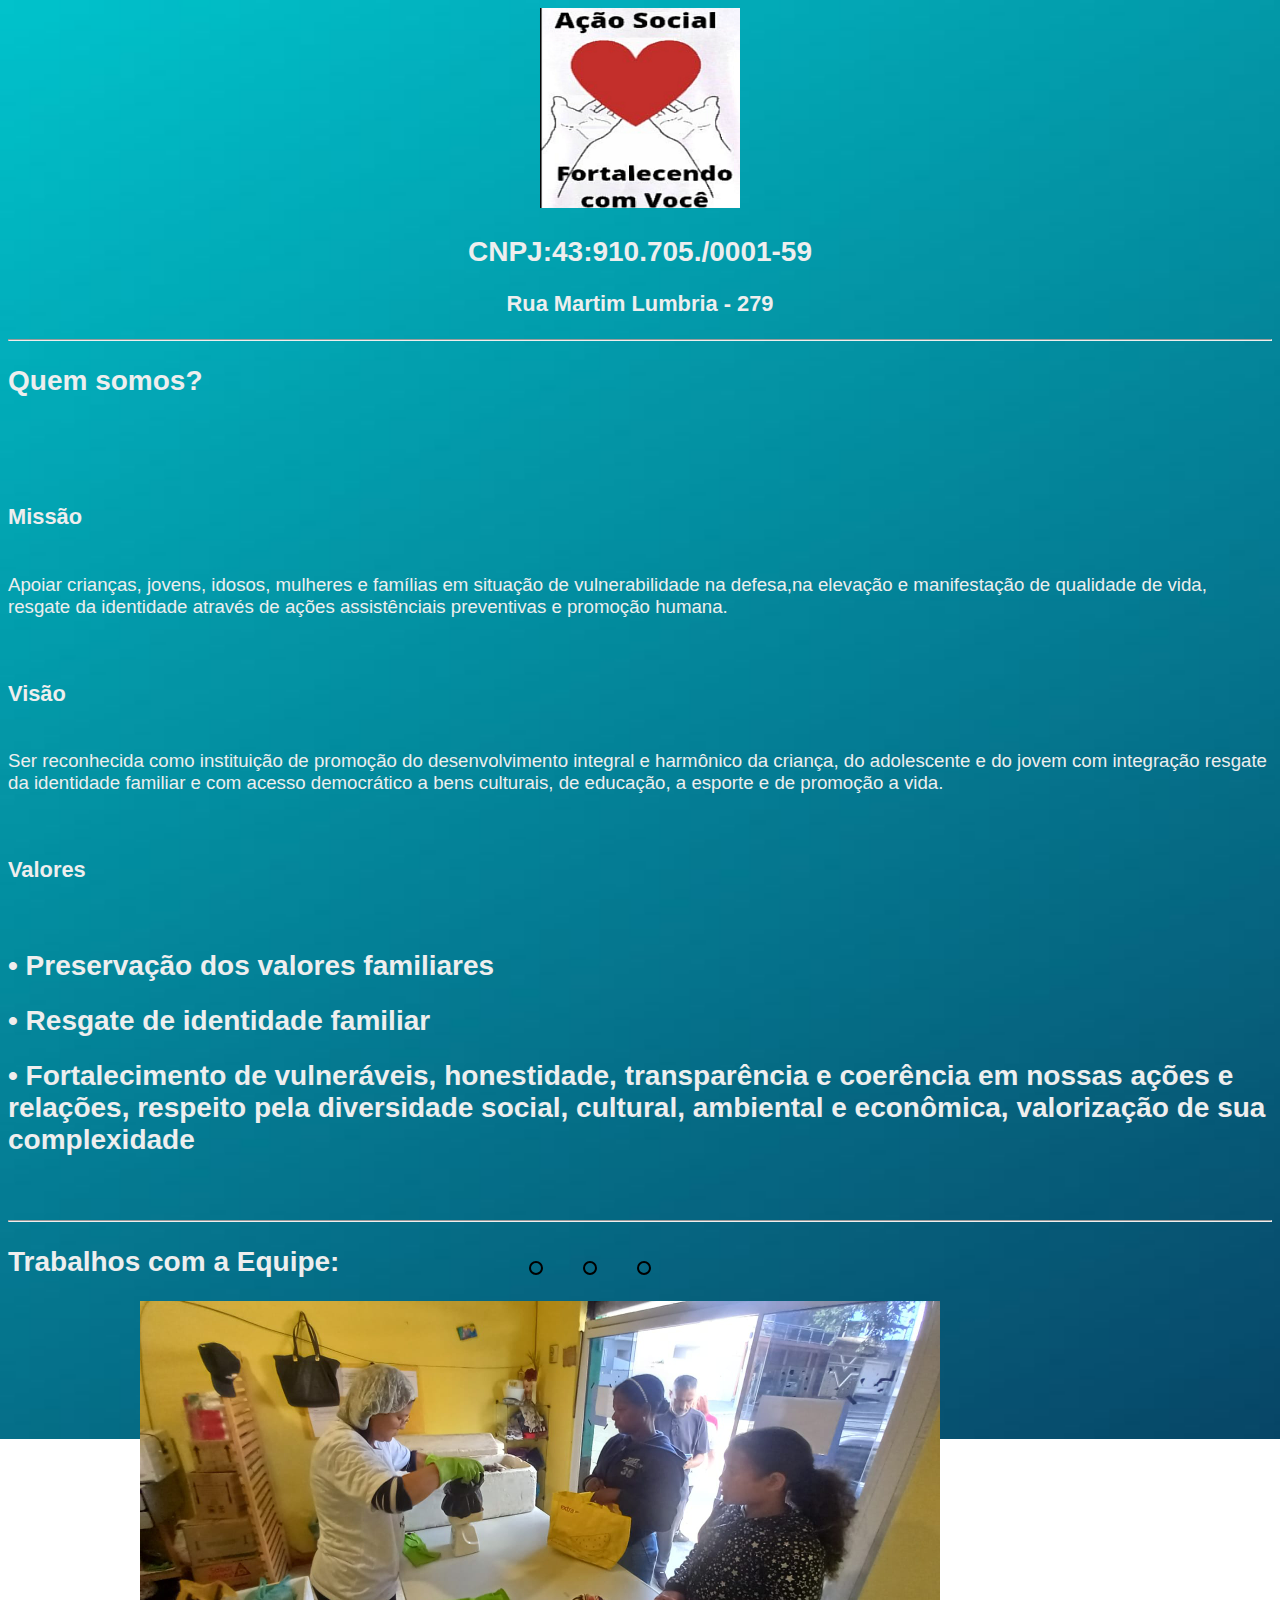
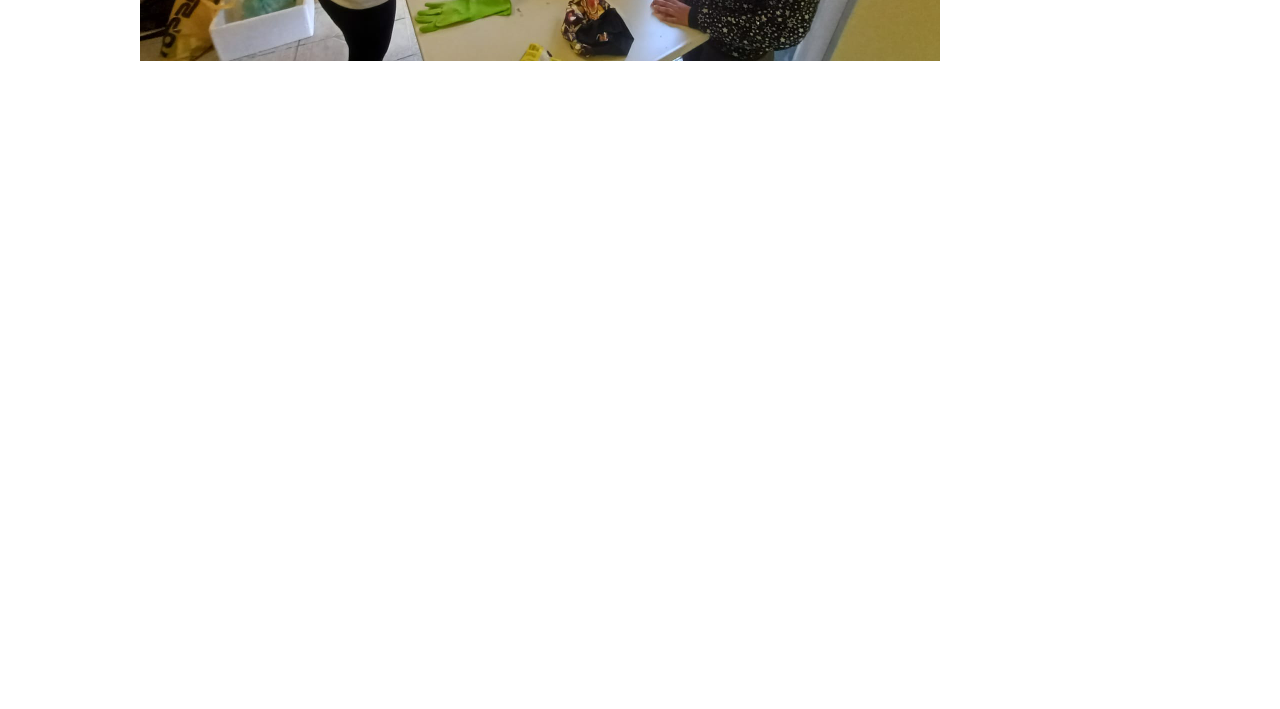
==== index.html @ 1a8ecdde "atualização de recursos" ====
<!-- ESTRUTURA DO SITE.-->
  <!DOCTYPE html>
  
 <html lang = "pt" >
   <head>
		<meta charset = "utf-8">
		<meta http-equiv="X-UA-Compatible" content="IE=edge">
		<title>AÇÃO SOCIAL FORTALECENDO COM VOCÊ</title>	
		<link rel="stylesheet" href="pag inicial config/slide.css">
   </head>
   
   <style>
	body{
		background-image: url("Background/background.jpg");  /*define tema de fundo */
		background-size: 200%; /* para ajustar a imagem ao tamanho da tela */
		 background-repeat: no-repeat; /* para evitar a repetição da imagem */
		color: rgb(238, 238, 238);
		font: normal 14pt Arial;
	}
	
</style>

   <body>  <!-- Inicio do corpo-->
		
        <div class="background-image"></div>
	 
	  
		<center><img src = "imagens/escudo.png.png" width = "200px" height = "200px" /></center> <!--Imagem da ong -->	
		
		<h2><center> CNPJ:43:910.705./0001-59 </center></h2>
		<h3><center> Rua Martim Lumbria - 279</center> </h3> 
		<p>
			<div class = "areaprincipal" >
			<hr>
			<h2><b>Quem somos?</b></h2>
		

			</p>
			<br/>
			<i style="white"></i>	<p> 
				<br><h3>Missão</h3></p></br>
				
				Apoiar crianças,  jovens, idosos, mulheres e famílias em situação de vulnerabilidade na defesa,na elevação  e manifestação de qualidade de vida, resgate da identidade através de ações assistênciais preventivas e promoção humana.
				</p>
				
				<p>
					<br><h3>Visão </h3></br>
				
				Ser reconhecida como instituição de promoção do desenvolvimento integral e harmônico da criança,  do adolescente e do jovem com integração resgate da identidade familiar e com acesso democrático a bens culturais, de educação,  a esporte e de promoção a vida.
				</p>
				<p>
					<br><h3>Valores</h3></br>
				
				<h2>• Preservação dos valores familiares</h2> 
				<h2>• Resgate de identidade familiar </h2>
				<h2>• Fortalecimento de vulneráveis,  honestidade,  transparência e coerência em nossas ações e relações, respeito pela diversidade social, cultural, ambiental e econômica, valorização de sua complexidade</h2>
				</p></i>
			<br/>
			</p>
		<hr>
		
	<p>
	    <b><h2>Trabalhos com a Equipe:</h2></b>
		<div class ="slider"><!--barra de rolagem lateral-->
			<div class="slides"><!--radio buttons-->
				<input type="radio" name="radio-btn" id="radio1"><!--radio buttons-->
				<input type="radio" name="radio-btn" id="radio2">
				<input type="radio" name="radio-btn" id="radio3">
			<!-- fim radio buttons-->
			<!-- slide imagens-->
					<div class="slide first">
				<img src = "Imangens  normais\entrega de peixe.jpeg"/>
					</div>
					<div class="slidePgIni ">
				<img src = "Imangens  normais\entrega.jpeg"/>
					</div>
					<div class="slidePgIni ">
				<img src = "Imangens  normais\eqipe.jpeg"/>
			<!-- fim slide imagens-->
			<!-- Navigation-->

			<div class="navigation-auto">
				<div class="auto-btn1"></div>
				<div class="auto-btn2"></div>
				<div class="auto-btn3"></div>
			</div>
	</div>

	<div class="manual-navigation">
		<label for="radio1" class="manual-btn"></label>
		<label for="radio2" class="manual-btn"></label>
		<label for="radio3" class="manual-btn"></label>
	</div>
</p>	
	  <p style="white">
		<hr>
		<h3>Contato: (11)95852-8948
	  </p>
	  <p style="white">
		<b>Email: ong.s.f.c.v@gmail.com - </b> <a style="white;" href= "https://mail.google.com" target="_blank"> entre em contato </a>
	  </p>
	  	<p style="white">
		Facebook:<a style="white" href= "https://www.facebook.com/AcaoSocialFCV" target="_blank" > Visite nosso Facebook </a>
		</p>
	</P>
	  <p style="white">
		Instagram:<a style="white" href= "https://www.instagram.com/ong.s.f.c.v/" target="_blank"> Visite nosso Instagram </a>
	</p>
	
	  </p>
	  <hr>
	  <a href="Pagina 2 ONG.html" target="_blank">
	  Eventos </a>
	</h3>
   </body> <!--  fim do corpo-->

   <script></script>
 </html>
---- pag inicial config/slide.css ----
.slider{
	margin: 0 auto;
	width: 1000px;
	height: 1000px;
	overflow: hidden;
}
.slides{
	width: 600%;
	height: 600px;
	display: flex;
}

.slides input{
	display:none;
}

.slide{
	width: 25%;
	position: relative;
	transition: 2s;
}

.slide img{
	width: 800px;
}

.manual-navigation{
	position: absolute;
	width: 900px;
	margin-top: -40px;
	display: flex;
	justify-content: center;
}
.manual-btn{
	border: 2px solid #000000;
	padding: 5px;
	border-radius: 10px;
	cursor: pointer;
	transition: 1s;
}

.manual-btn:not(:last-child){
margin-right: 40px;
}

.manual-btn:hover{
	background-color: #fff;
}

#radio1:checked ~ .first{
	margin-left: 0;
}
#radio2:checked ~ .first{
	margin-left: -30%;
}
#radio3:checked ~ .first{
	margin-left: -52%;
}

.navigatio-auto div{
	border: 2px solid #20a6ff;
	padding: 5px;
	border-radius: 10px;
	cursor: pointer;
	transition: 1s;
}

.navigatio-auto{
	position: absolute;
	width: 900px;
	margin: 360px;
	display: flex;
	justify-content: center;
}

.navigatio-auto div:not(:last-child){
	margin-right:40px;
}

#radio1:checked ~ .navigatio-auto .auto-btn1{
	background-color: #fff;
}
#radio2:checked ~ .navigatio-auto .auto-btn2{
	background-color: #fff;
}
#radio3:checked ~ .navigatio-auto .auto-btn3{
	background-color: #fff;
}
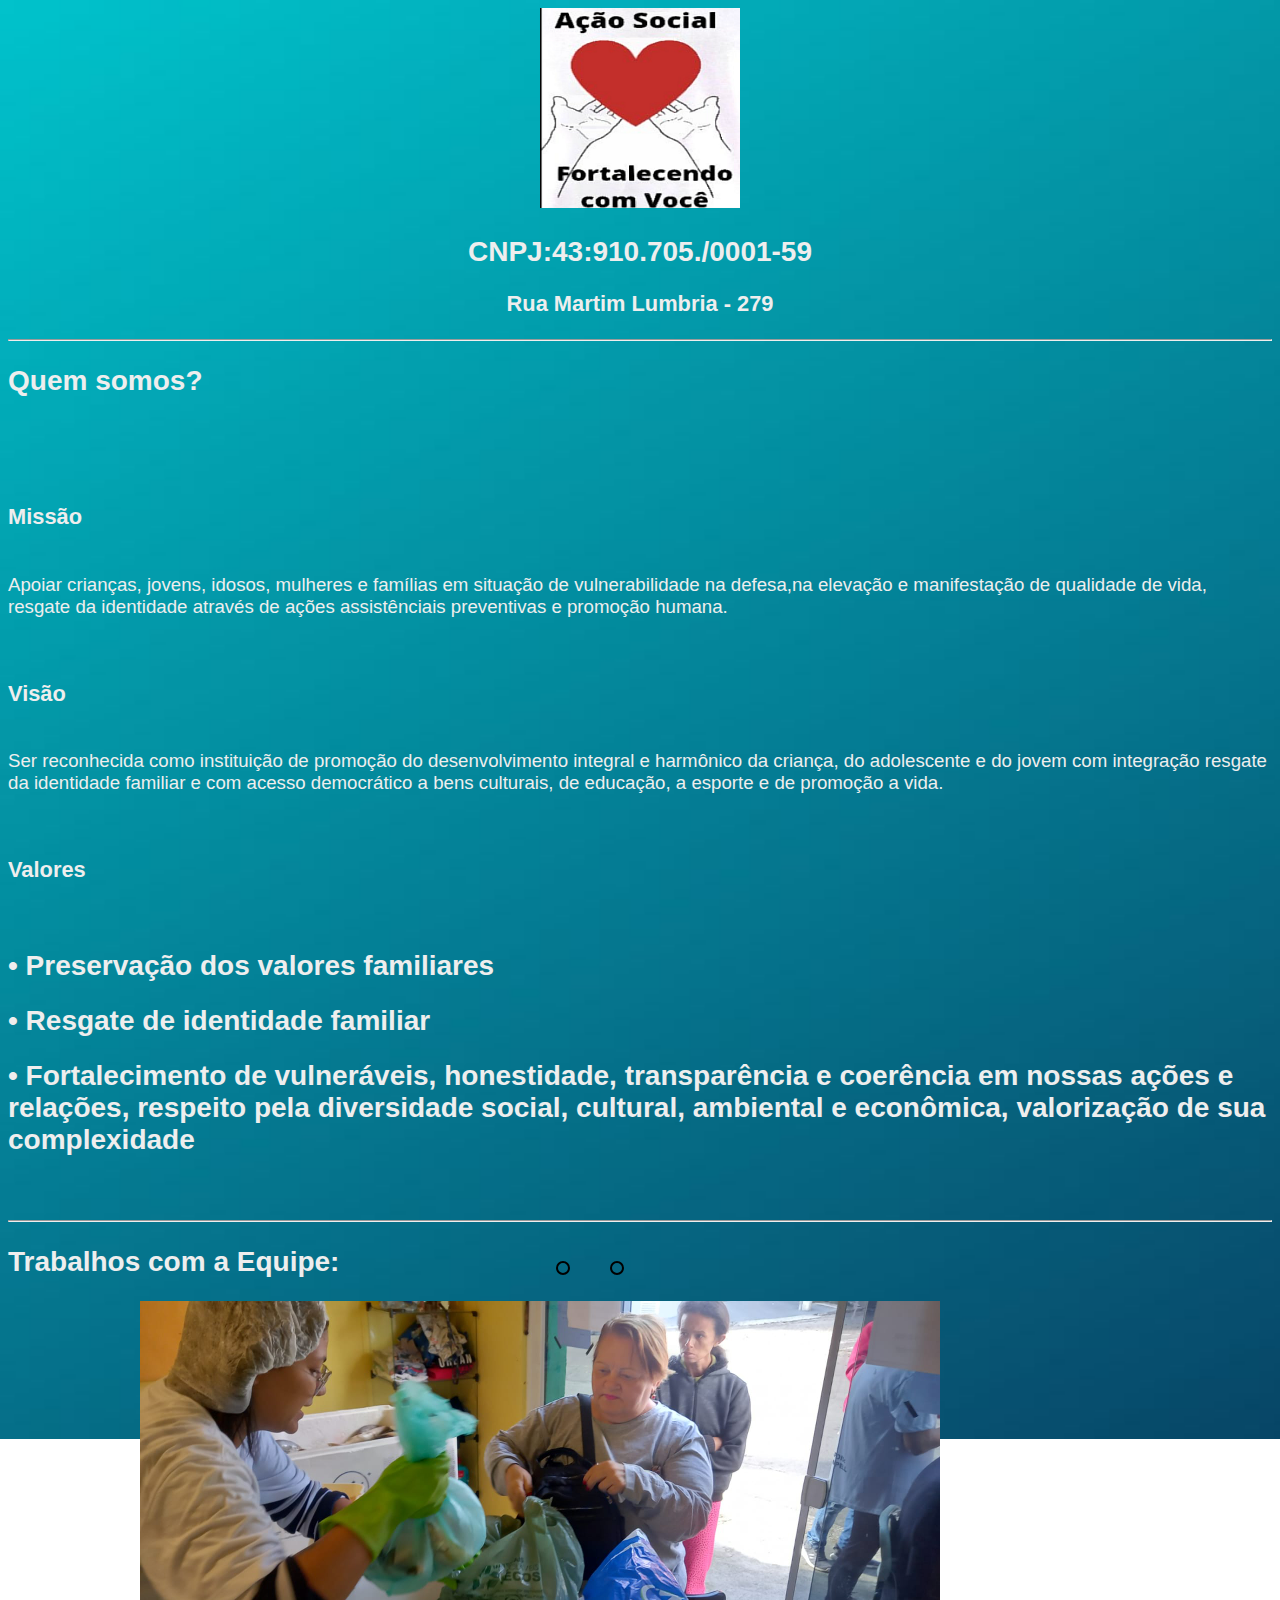
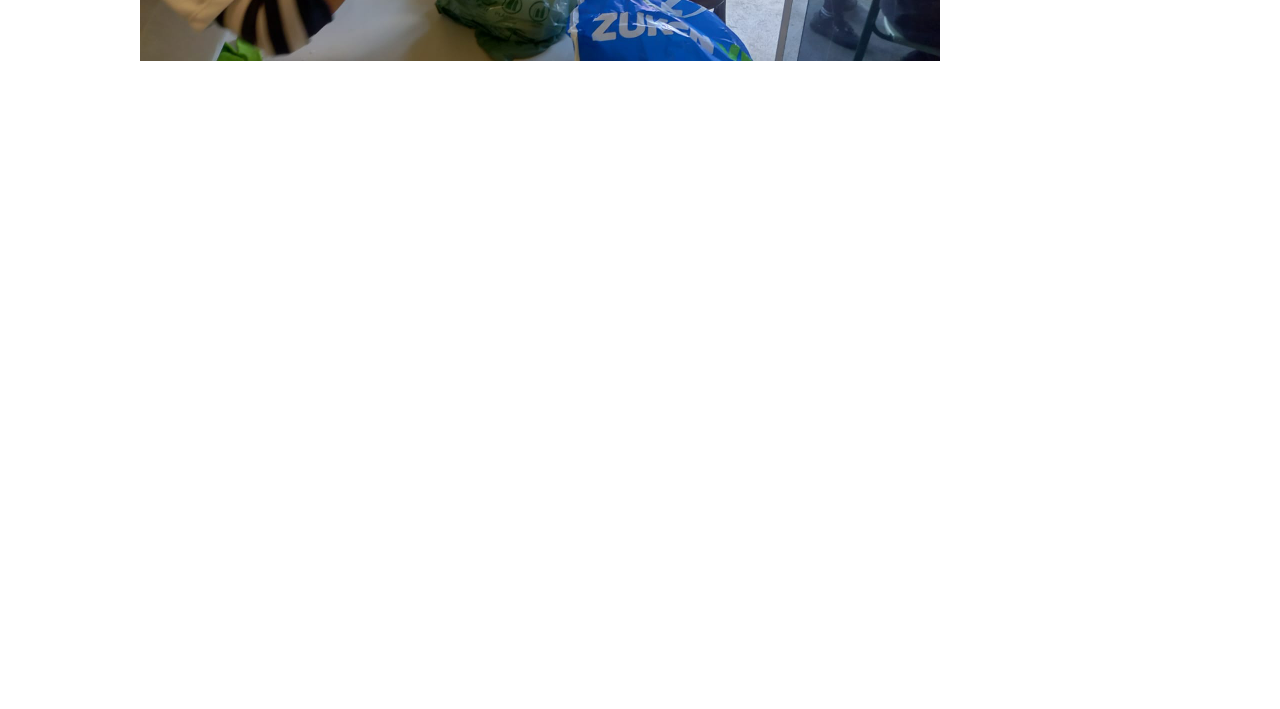
==== commit 8dcb7e2f: "atualização de recursos" ====
--- a/index.html
+++ b/index.html
@@ -63,31 +63,26 @@
 	    <b><h2>Trabalhos com a Equipe:</h2></b>
 		<div class ="slider"><!--barra de rolagem lateral-->
 			<div class="slides"><!--radio buttons-->
-				<input type="radio" name="radio-btn" id="radio1"><!--radio buttons-->
+				<!--radio buttons-->
 				<input type="radio" name="radio-btn" id="radio2">
 				<input type="radio" name="radio-btn" id="radio3">
 			<!-- fim radio buttons-->
 			<!-- slide imagens-->
 					<div class="slide first">
-				<img src = "Imangens  normais\entrega de peixe.jpeg"/>
-					</div>
-					<div class="slidePgIni ">
 				<img src = "Imangens  normais\entrega.jpeg"/>
 					</div>
-					<div class="slidePgIni ">
+					<div class="slide ">
 				<img src = "Imangens  normais\eqipe.jpeg"/>
 			<!-- fim slide imagens-->
 			<!-- Navigation-->
 
 			<div class="navigation-auto">
-				<div class="auto-btn1"></div>
 				<div class="auto-btn2"></div>
 				<div class="auto-btn3"></div>
 			</div>
 	</div>
 
 	<div class="manual-navigation">
-		<label for="radio1" class="manual-btn"></label>
 		<label for="radio2" class="manual-btn"></label>
 		<label for="radio3" class="manual-btn"></label>
 	</div>
--- a/pag inicial config/slide.css
+++ b/pag inicial config/slide.css
@@ -47,14 +47,11 @@
 	background-color: #fff;
 }
 
-#radio1:checked ~ .first{
-	margin-left: 0;
-}
 #radio2:checked ~ .first{
-	margin-left: -30%;
+	margin-left: -0%;
 }
 #radio3:checked ~ .first{
-	margin-left: -52%;
+	margin-left: -30%;
 }
 
 .navigatio-auto div{
@@ -77,9 +74,6 @@
 	margin-right:40px;
 }
 
-#radio1:checked ~ .navigatio-auto .auto-btn1{
-	background-color: #fff;
-}
 #radio2:checked ~ .navigatio-auto .auto-btn2{
 	background-color: #fff;
 }
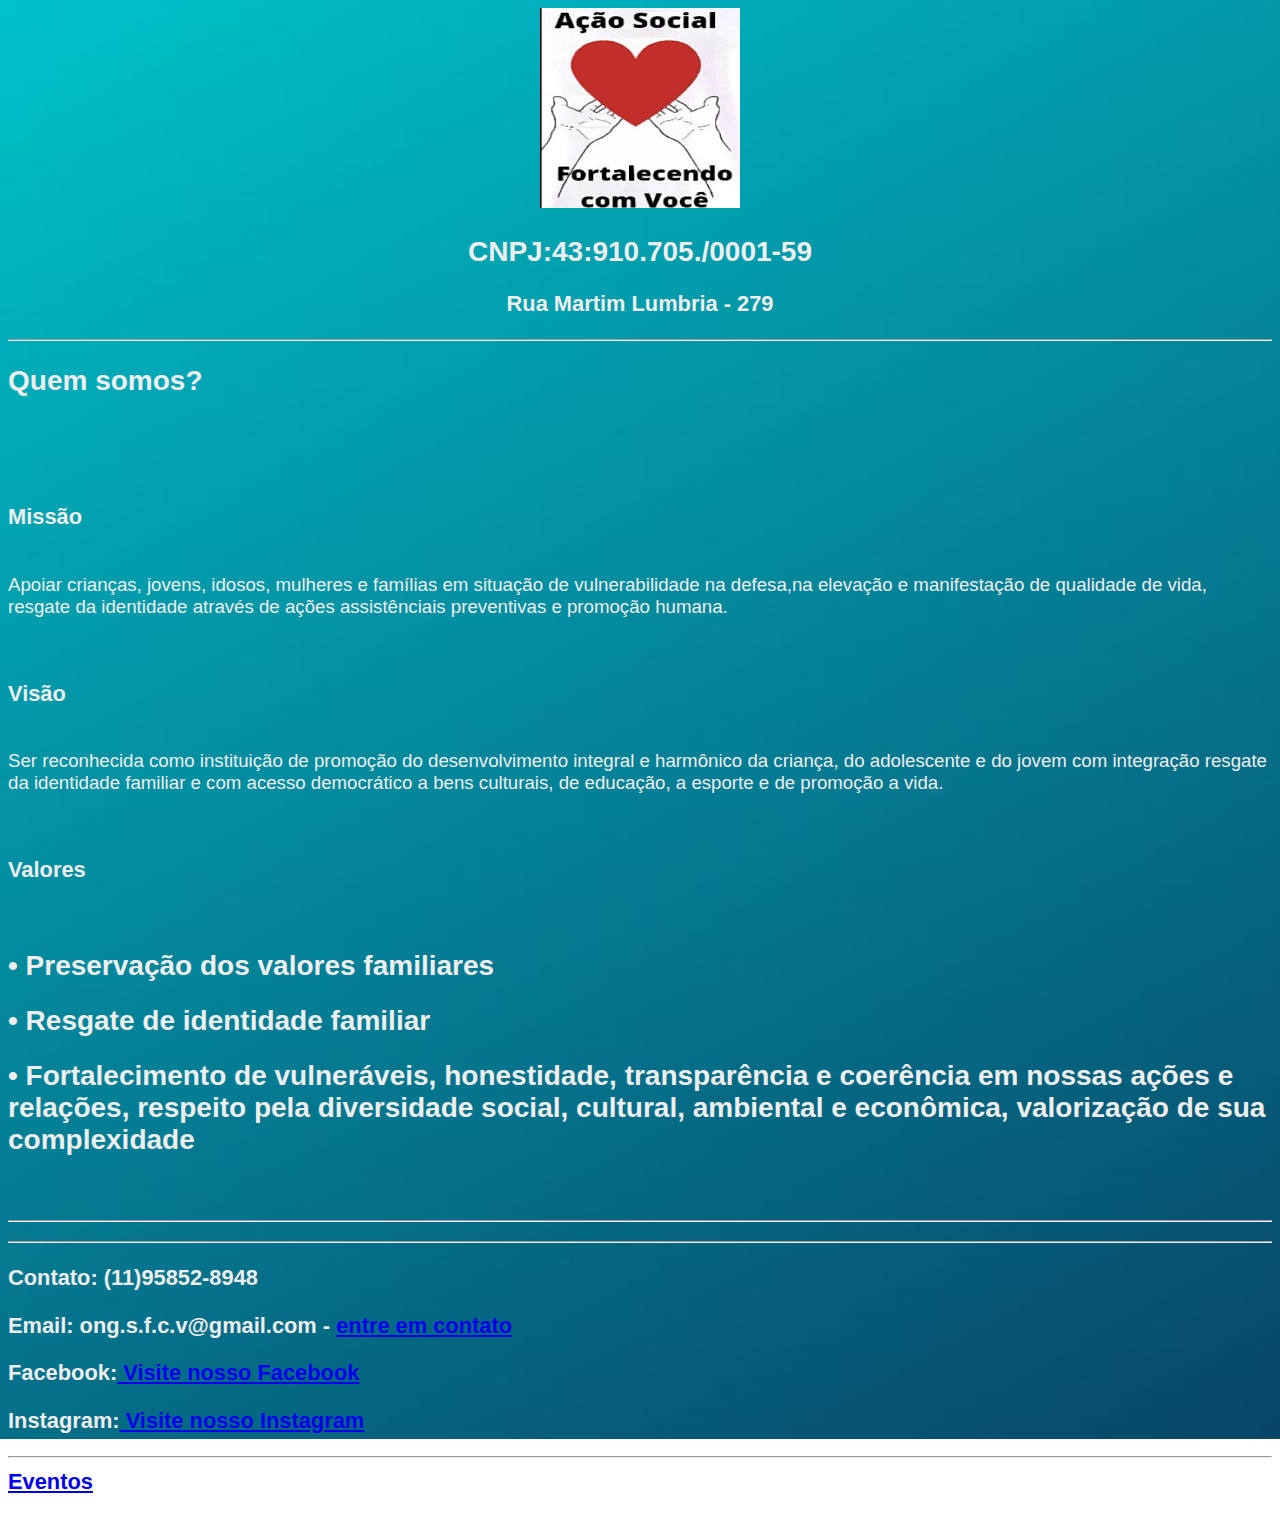
==== commit c26b7d03: "atualização de recursos" ====
--- a/index.html
+++ b/index.html
@@ -60,33 +60,7 @@
 		<hr>
 		
 	<p>
-	    <b><h2>Trabalhos com a Equipe:</h2></b>
-		<div class ="slider"><!--barra de rolagem lateral-->
-			<div class="slides"><!--radio buttons-->
-				<!--radio buttons-->
-				<input type="radio" name="radio-btn" id="radio2">
-				<input type="radio" name="radio-btn" id="radio3">
-			<!-- fim radio buttons-->
-			<!-- slide imagens-->
-					<div class="slide first">
-				<img src = "Imangens  normais\entrega.jpeg"/>
-					</div>
-					<div class="slide ">
-				<img src = "Imangens  normais\eqipe.jpeg"/>
-			<!-- fim slide imagens-->
-			<!-- Navigation-->
-
-			<div class="navigation-auto">
-				<div class="auto-btn2"></div>
-				<div class="auto-btn3"></div>
-			</div>
-	</div>
-
-	<div class="manual-navigation">
-		<label for="radio2" class="manual-btn"></label>
-		<label for="radio3" class="manual-btn"></label>
-	</div>
-</p>	
+	    
 	  <p style="white">
 		<hr>
 		<h3>Contato: (11)95852-8948
--- a/pag inicial config/slide.css
+++ b/pag inicial config/slide.css
@@ -1,7 +1,7 @@
 .slider{
 	margin: 0 auto;
-	width: 1000px;
-	height: 1000px;
+	width: 800px;
+	height: 900px;
 	overflow: hidden;
 }
 .slides{
@@ -51,7 +51,7 @@
 	margin-left: -0%;
 }
 #radio3:checked ~ .first{
-	margin-left: -30%;
+	margin-left: -25%;
 }
 
 .navigatio-auto div{
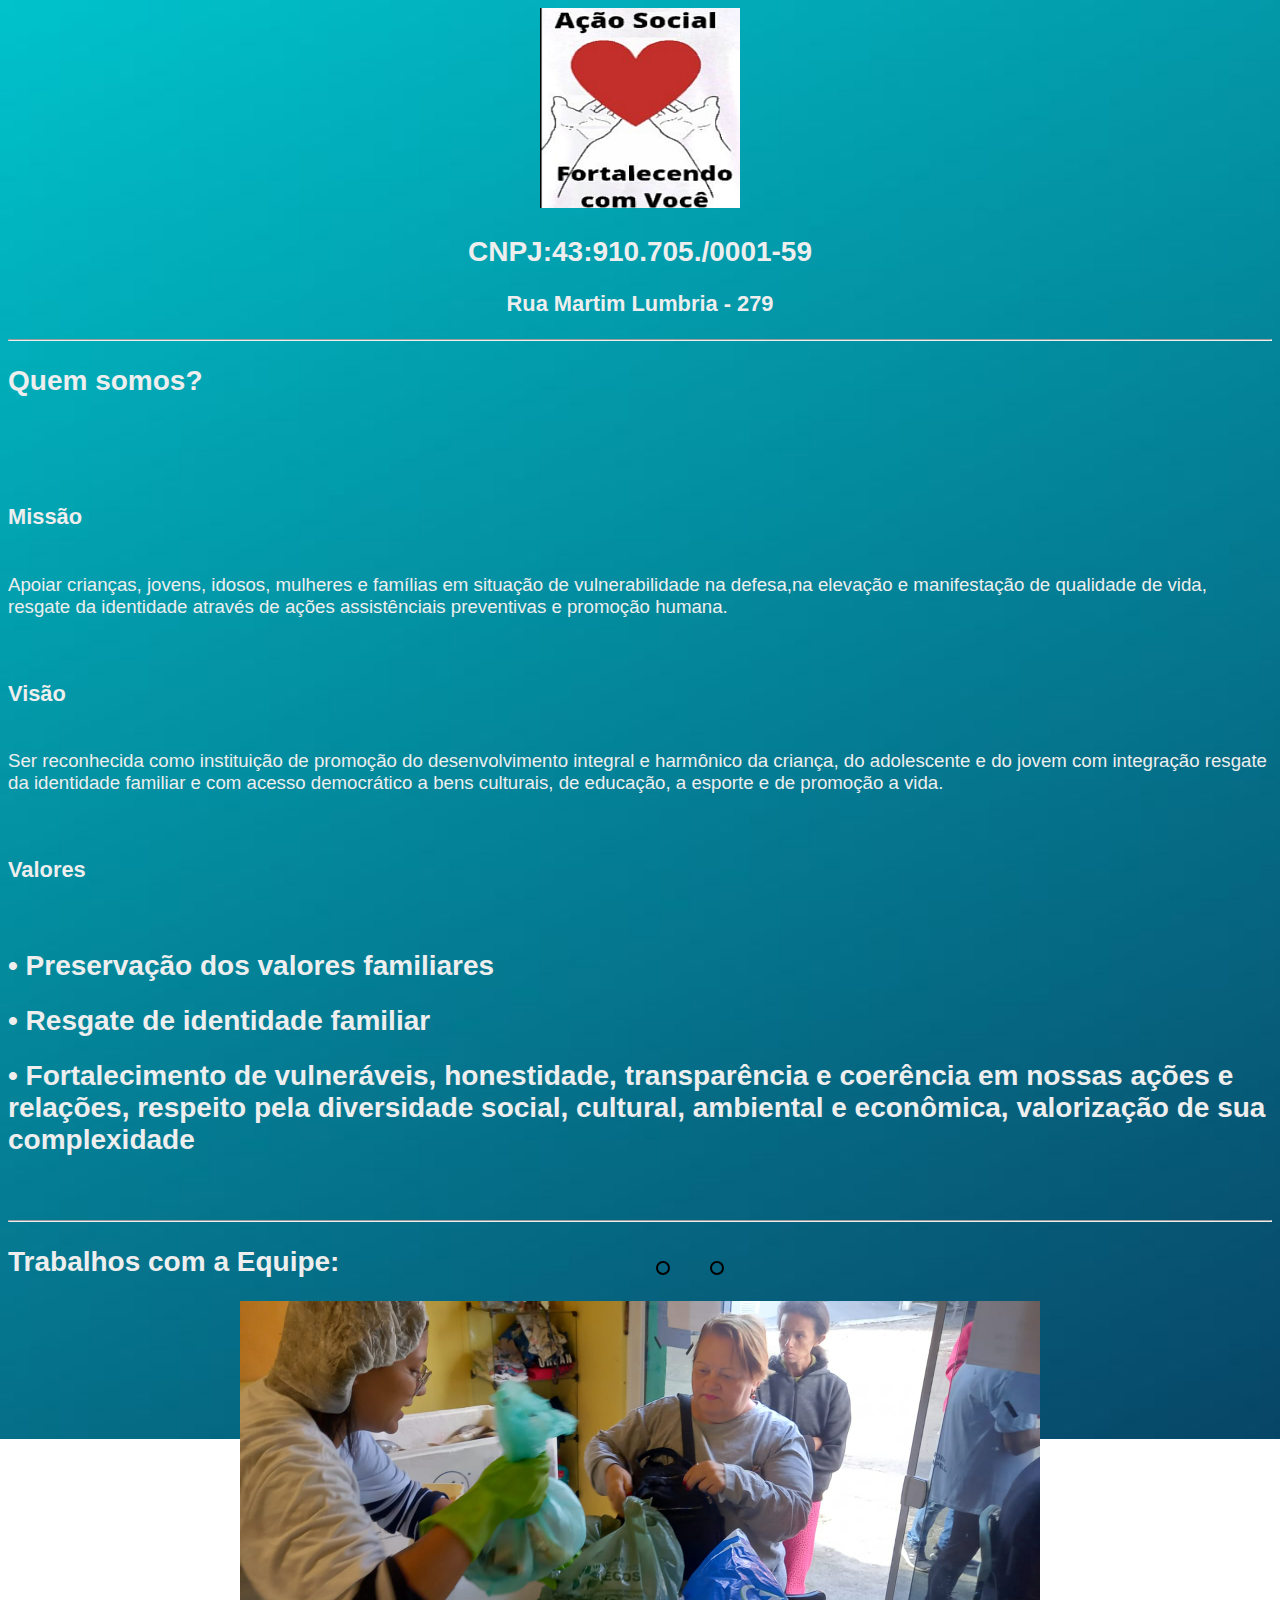
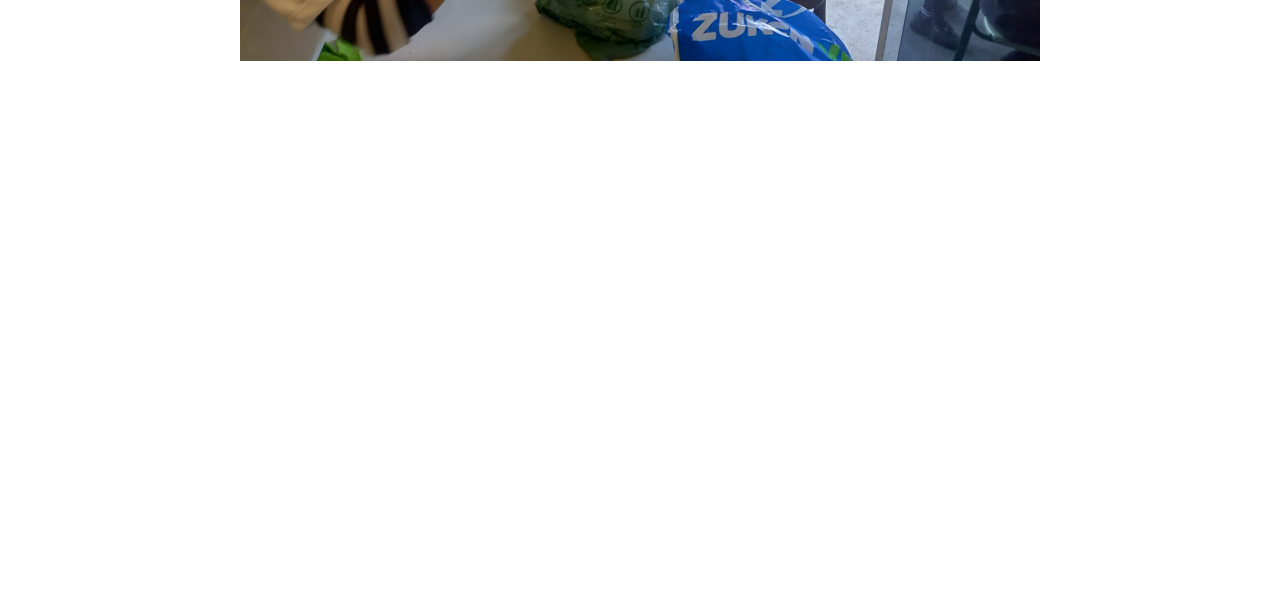
==== commit 3a91e6aa: "atualização de recursos" ====
--- a/index.html
+++ b/index.html
@@ -58,7 +58,33 @@
 			<br/>
 			</p>
 		<hr>
-		
+		<b><h2>Trabalhos com a Equipe:</h2></b>
+		<div class ="slider"><!--barra de rolagem lateral-->
+			<div class="slides"><!--radio buttons-->
+				<!--radio buttons-->
+				<input type="radio" name="radio-btn" id="radio2">
+				<input type="radio" name="radio-btn" id="radio3">
+			<!-- fim radio buttons-->
+			<!-- slide imagens-->
+					<div class="slide first">
+				<img src = "Imangens  normais\entrega.jpeg"/>
+					</div>
+					<div class="slide ">
+				<img src = "Imangens  normais\eqipe.jpeg"/>
+			<!-- fim slide imagens-->
+			<!-- Navigation-->
+
+			<div class="navigation-auto">
+				<div class="auto-btn2"></div>
+				<div class="auto-btn3"></div>
+			</div>
+	</div>
+
+	<div class="manual-navigation">
+		<label for="radio2" class="manual-btn"></label>
+		<label for="radio3" class="manual-btn"></label>
+	</div>
+</p>	
 	<p>
 	    
 	  <p style="white">
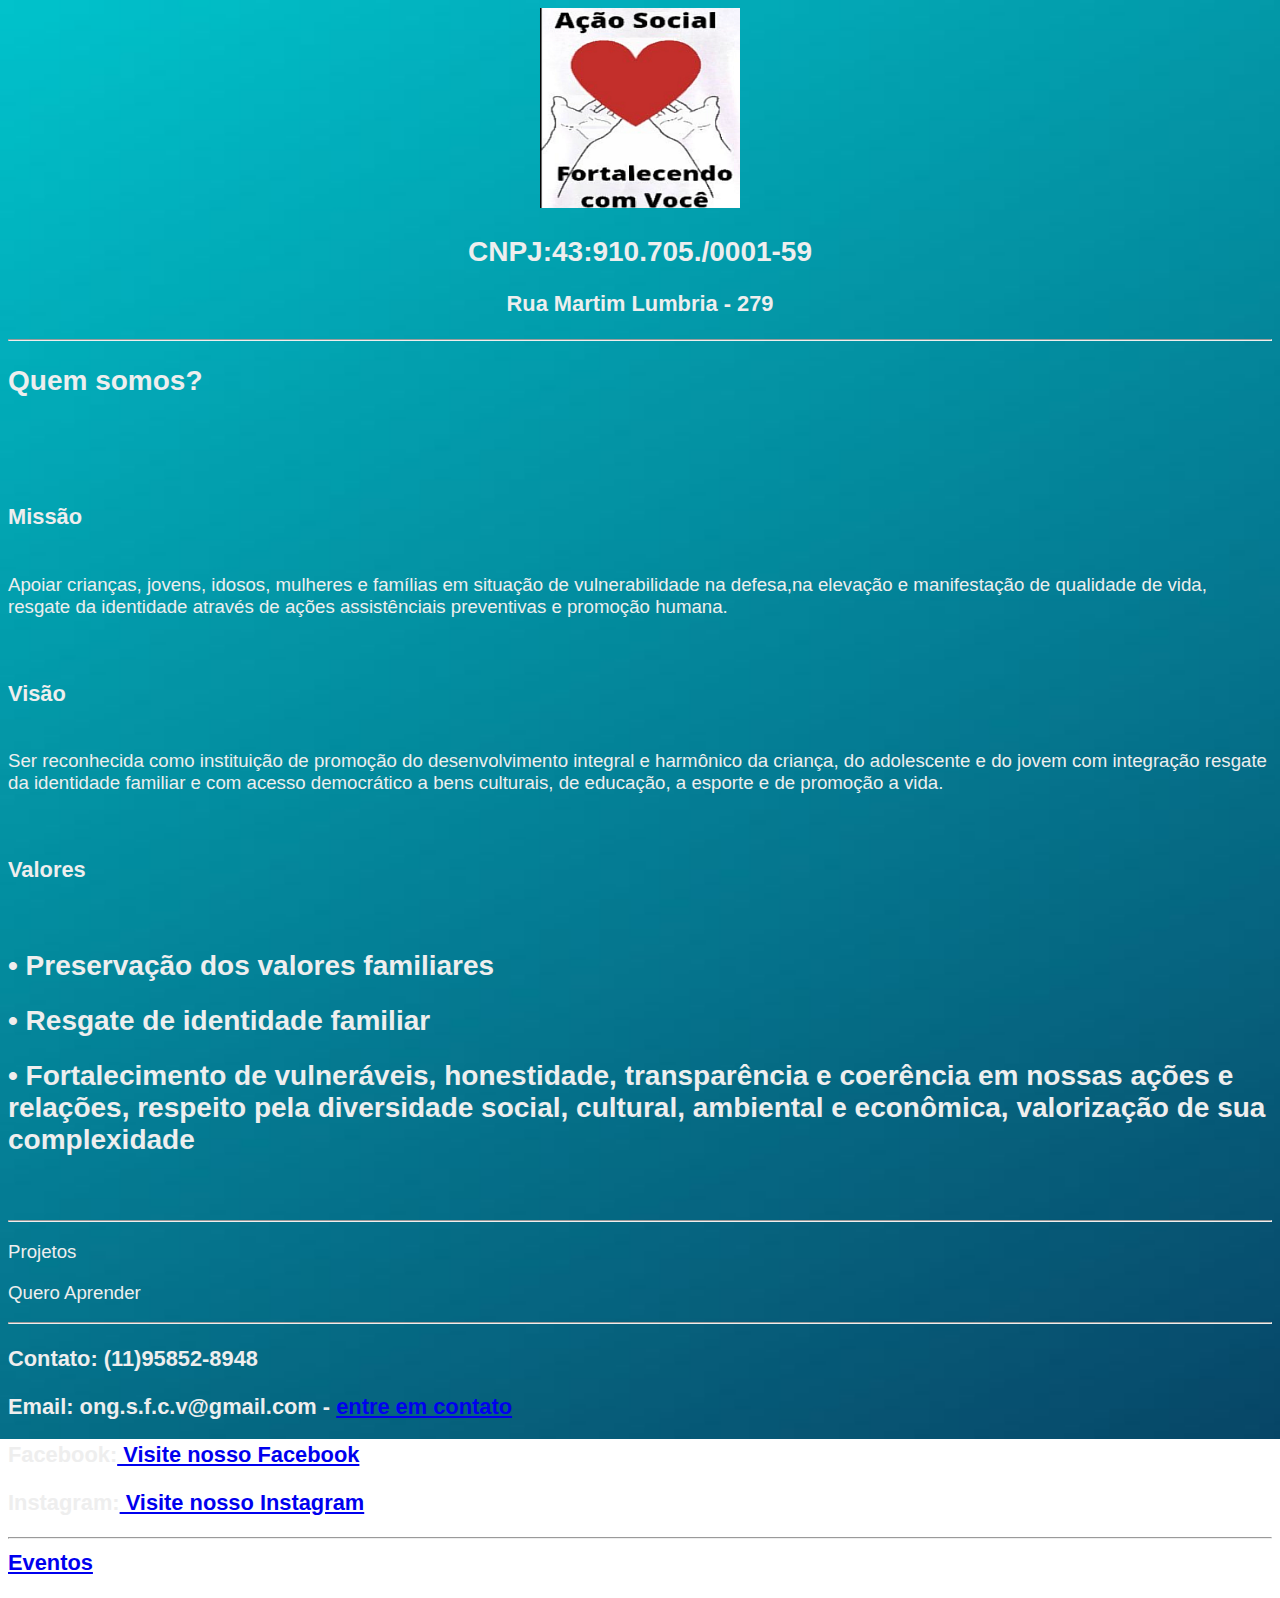
==== commit 5ad25212: "atualização de recursos" ====
--- a/index.html
+++ b/index.html
@@ -58,33 +58,15 @@
 			<br/>
 			</p>
 		<hr>
-		<b><h2>Trabalhos com a Equipe:</h2></b>
-		<div class ="slider"><!--barra de rolagem lateral-->
-			<div class="slides"><!--radio buttons-->
-				<!--radio buttons-->
-				<input type="radio" name="radio-btn" id="radio2">
-				<input type="radio" name="radio-btn" id="radio3">
-			<!-- fim radio buttons-->
-			<!-- slide imagens-->
-					<div class="slide first">
-				<img src = "Imangens  normais\entrega.jpeg"/>
-					</div>
-					<div class="slide ">
-				<img src = "Imangens  normais\eqipe.jpeg"/>
-			<!-- fim slide imagens-->
-			<!-- Navigation-->
+		<p>
+			Projetos
+		</p>
+		<p>
+			Quero Aprender
+		</p>
+		<a href="Quero Aprender.html" target="_blank"></a>
 
-			<div class="navigation-auto">
-				<div class="auto-btn2"></div>
-				<div class="auto-btn3"></div>
-			</div>
-	</div>
-
-	<div class="manual-navigation">
-		<label for="radio2" class="manual-btn"></label>
-		<label for="radio3" class="manual-btn"></label>
-	</div>
-</p>	
+		
 	<p>
 	    
 	  <p style="white">
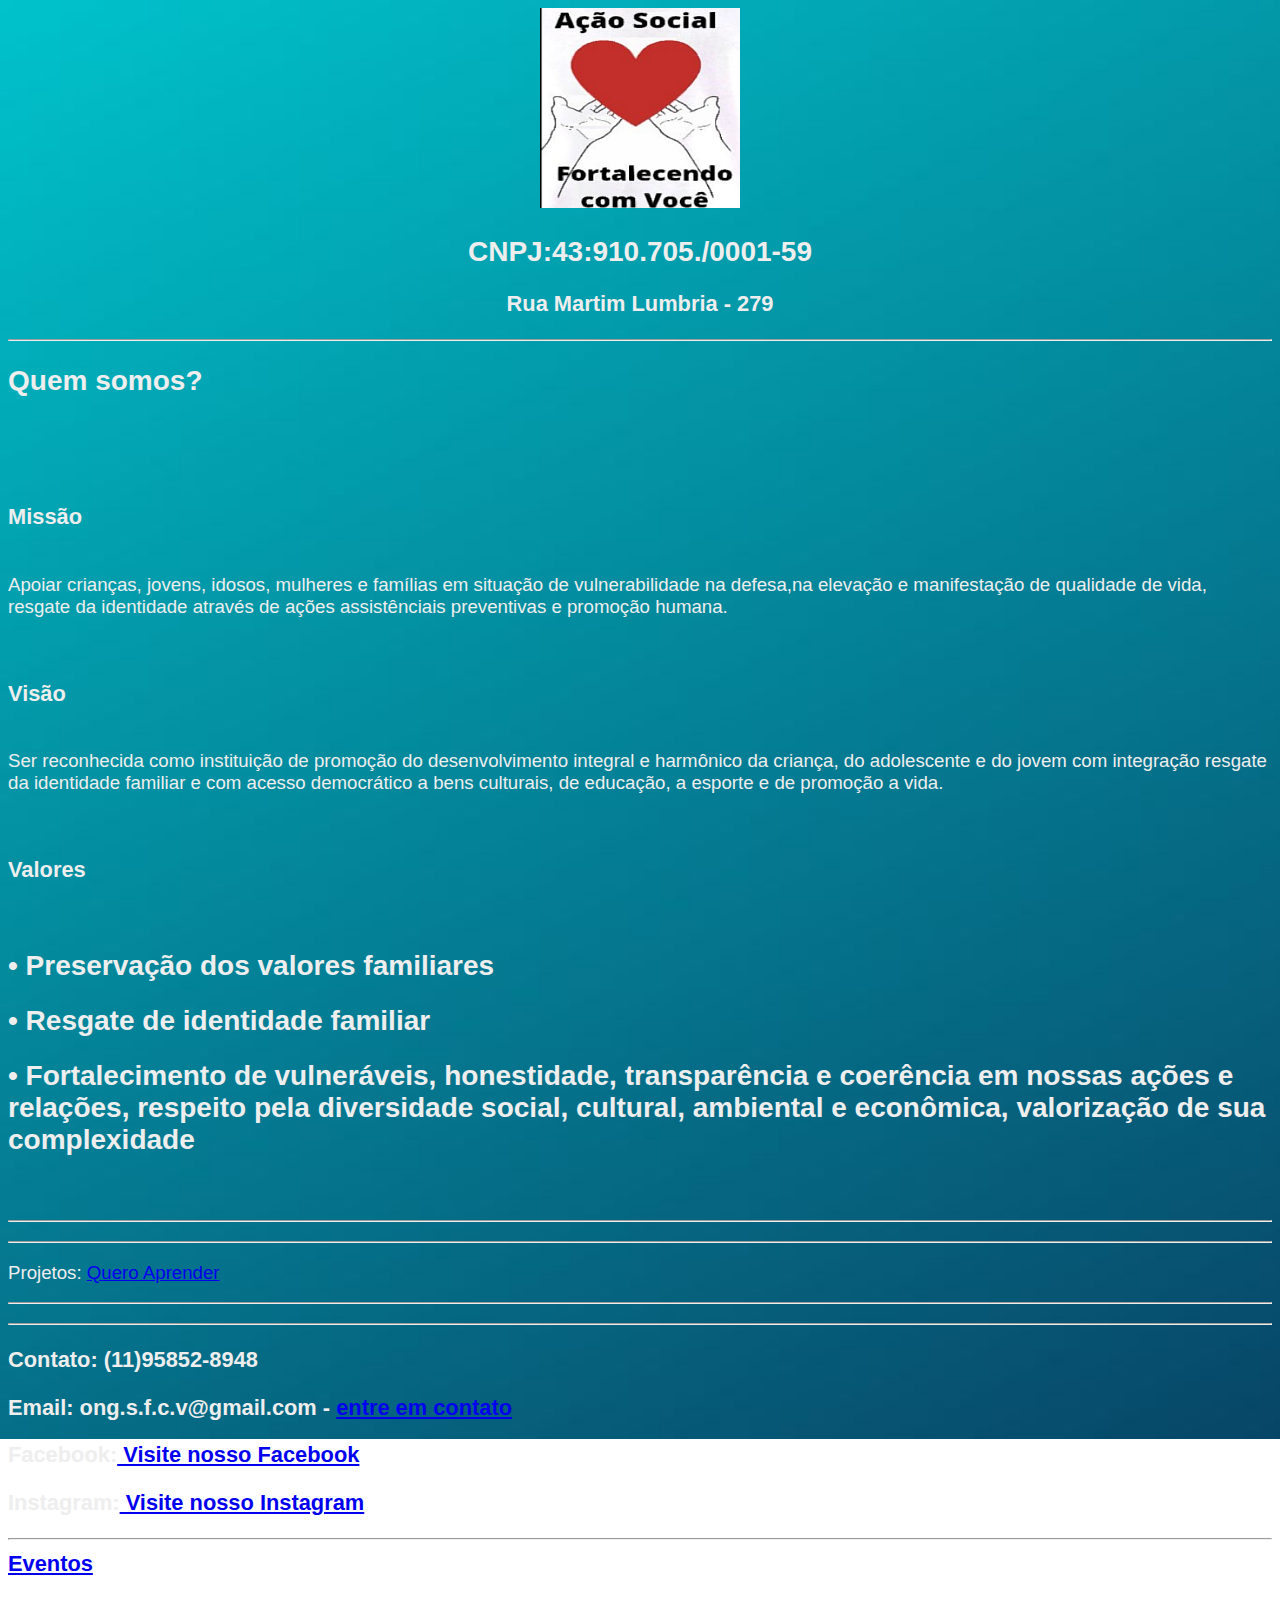
==== commit 0cc8685c: "atualização de recursos" ====
--- a/index.html
+++ b/index.html
@@ -59,14 +59,12 @@
 			</p>
 		<hr>
 		<p>
-			Projetos
-		</p>
-		<p>
-			Quero Aprender
-		</p>
-		<a href="Quero Aprender.html" target="_blank"></a>
-
-		
+			<hr>
+			<p>Projetos:
+				<a href="Quero Aprender.html" target="_blank"> Quero Aprender</a>
+					<hr>
+			</p>
+			
 	<p>
 	    
 	  <p style="white">
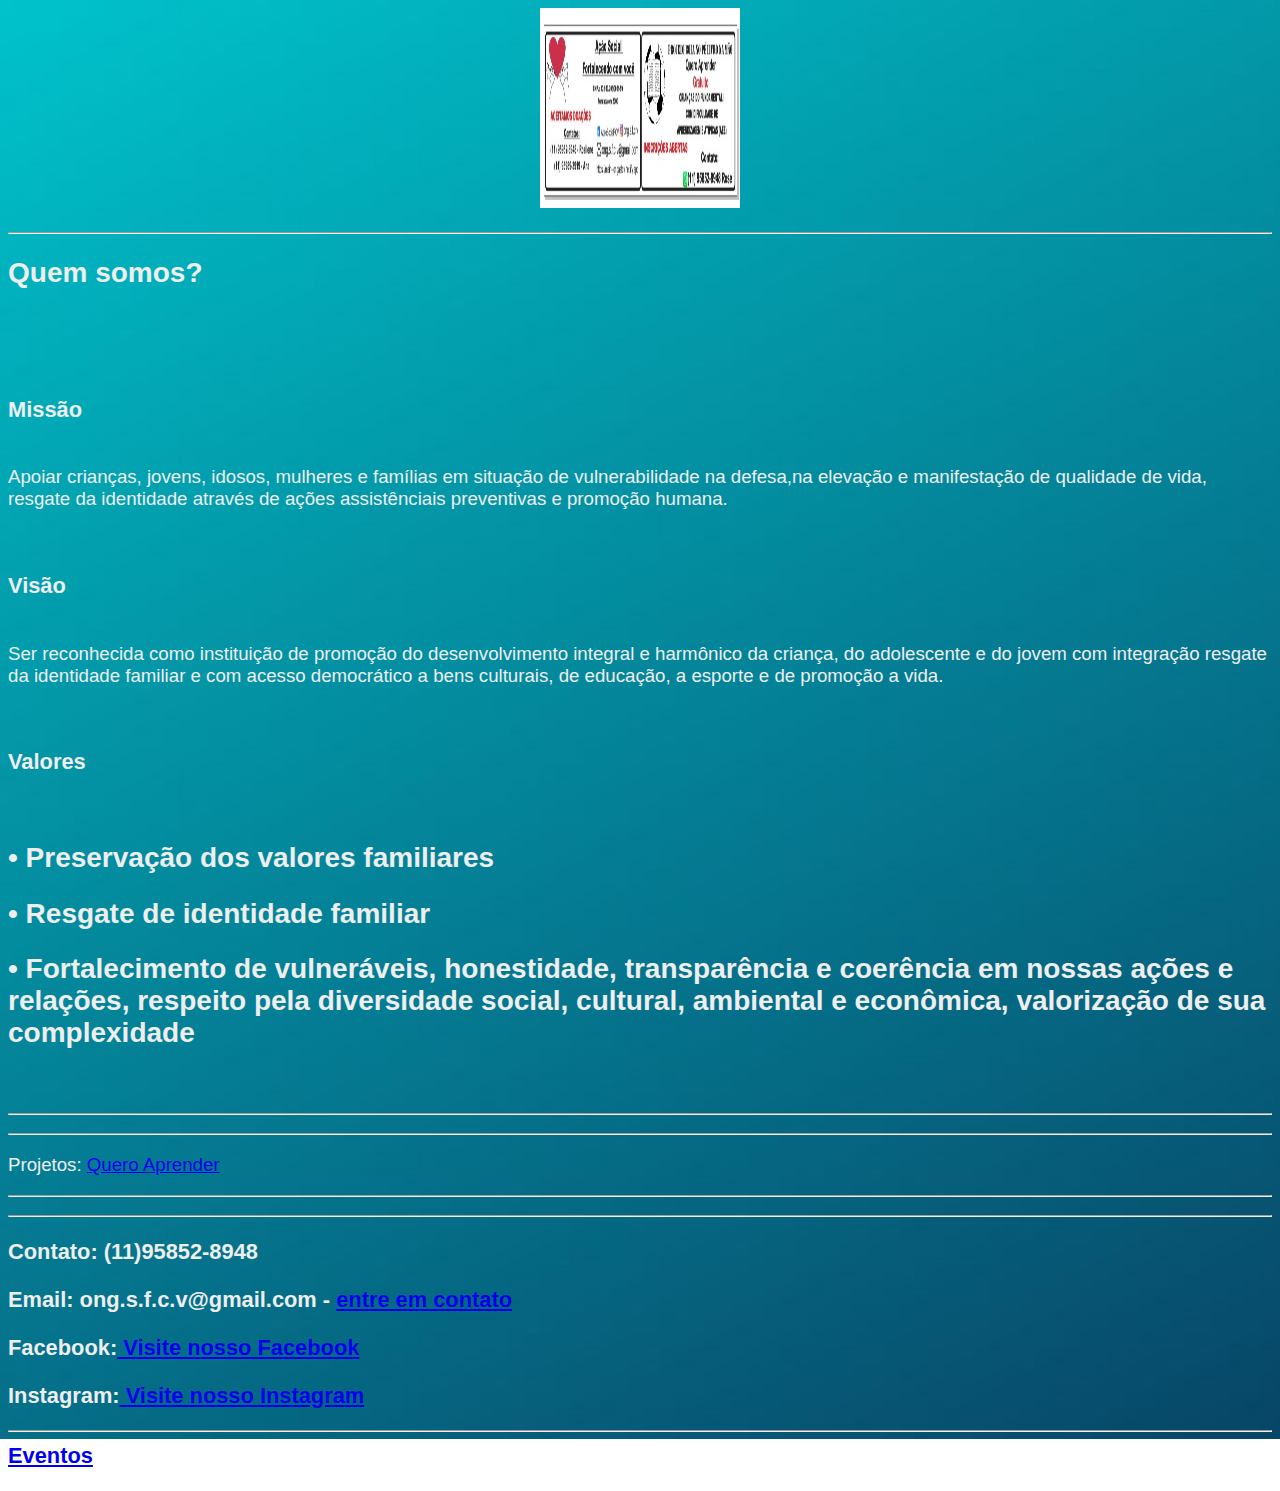
==== commit b27cf8a9: "atualização no escudo" ====
--- a/index.html
+++ b/index.html
@@ -25,10 +25,7 @@
         <div class="background-image"></div>
 	 
 	  
-		<center><img src = "imagens/escudo.png.png" width = "200px" height = "200px" /></center> <!--Imagem da ong -->	
-		
-		<h2><center> CNPJ:43:910.705./0001-59 </center></h2>
-		<h3><center> Rua Martim Lumbria - 279</center> </h3> 
+		<center><img src = "imagens/escudo1.jpeg" width = "200px" height = "200px" /></center> <!--Imagem da ong -->	
 		<p>
 			<div class = "areaprincipal" >
 			<hr>
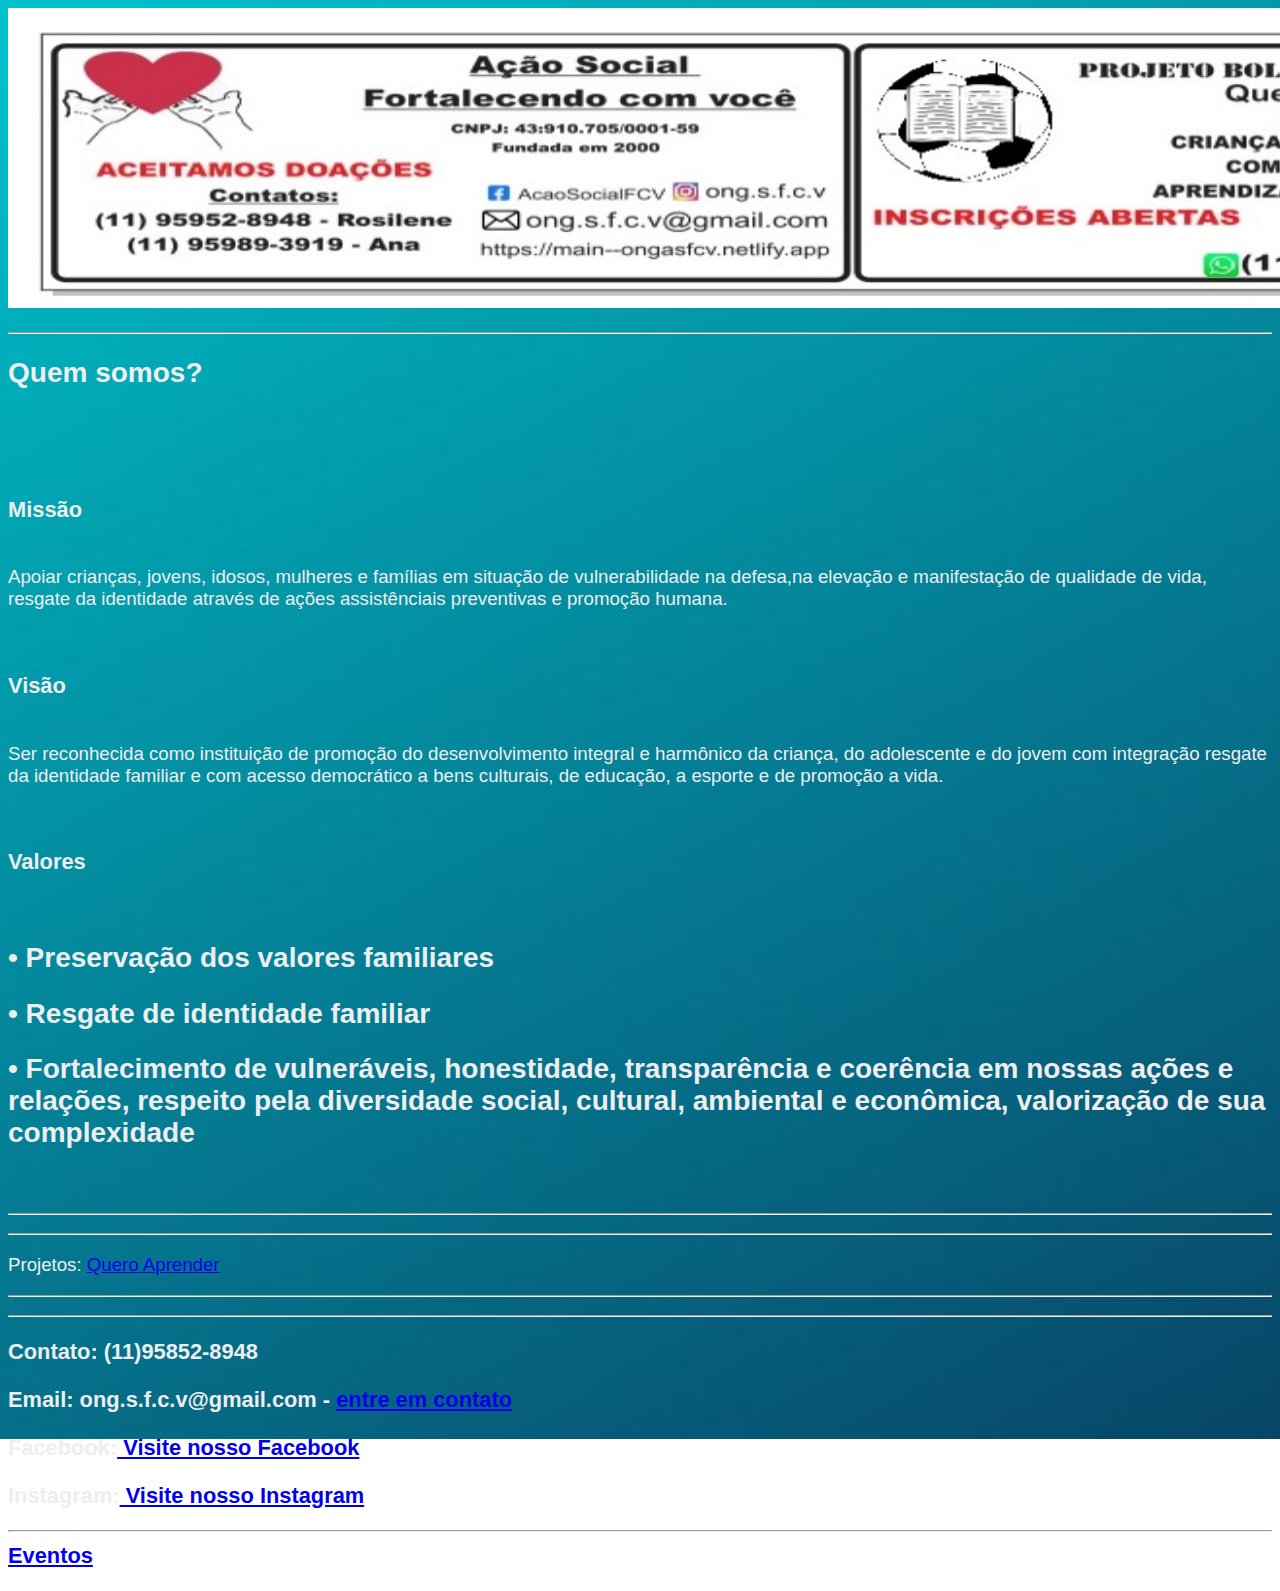
==== commit bbacf5cb: "atualização no escudo" ====
--- a/index.html
+++ b/index.html
@@ -25,7 +25,7 @@
         <div class="background-image"></div>
 	 
 	  
-		<center><img src = "imagens/escudo1.jpeg" width = "200px" height = "200px" /></center> <!--Imagem da ong -->	
+		<center><img src = "imagens/escudo1.jpeg" width = "1670px" height = "300px" /></center> <!--Imagem da ong -->	
 		<p>
 			<div class = "areaprincipal" >
 			<hr>
